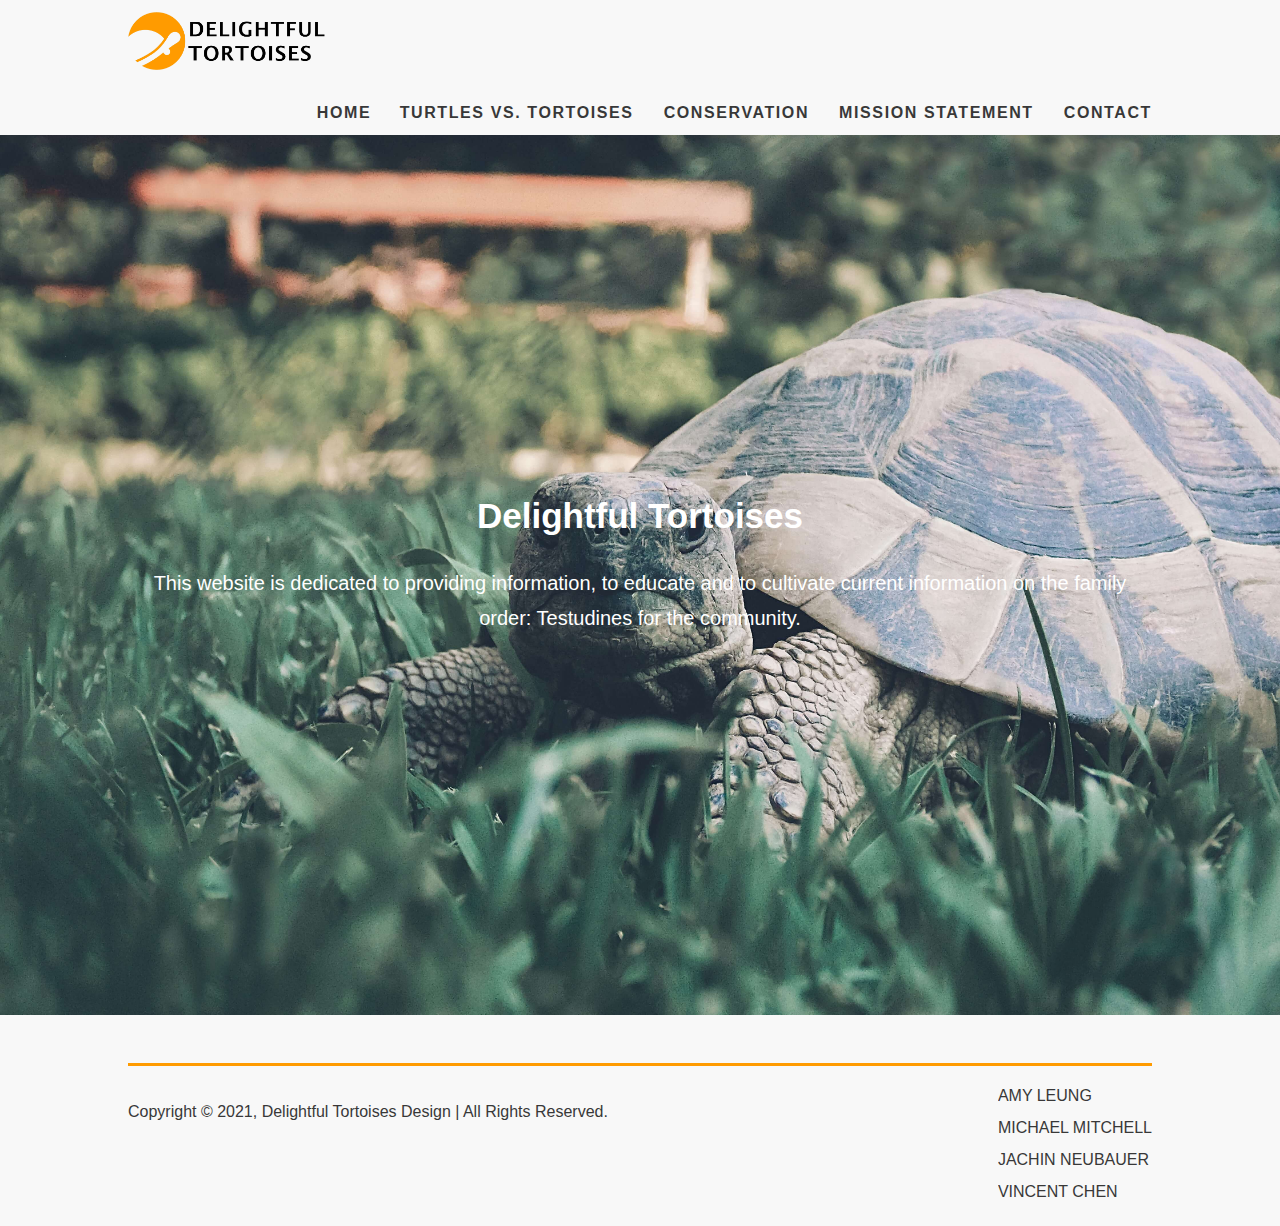
==== CPRG302/project - docs/index.html @ fd630750 "Add files via upload" ====
<!DOCTYPE html>
<html lang="en-CA">
  <head>
    <meta charset="utf-8" />
    <meta
      name="viewport"
      content="width=device-width, height=device-height, initial-scale=1.0"
    />
    <!--this makes it so the width changes to whatever the device screen width is-->
    <!--this is for SEO-->
    <meta
      name="description"
      content="professional clean Turtle Tortoise website, compare between turtles and Tortoises, home page, enter, Educational"
    />
    <meta name="keywords" content="Turtles, Tortoises, Education, Home page" />
    <meta
      name="author"
      content="co-created and co-authored by Amy Leung, Michael Mitchell, Jachin Neubauer, Vincent Chen"
    />
    <title>Delightful Tortoises</title>
    <link rel="stylesheet" href="./css/style.css" />
    <!-- TO MAKE ICONS and LOGO and some PICs transparent https://onlinepngtools.com/create-transparent-png-->
    <link rel="icon" href="./img/icon.png" />
  </head>

  <body>
    <header>
      <div class="container" id="logo">
        <!-- this will create the upper left logo with the turtle -->
        <a href="index.html"
          ><img src="./img/logo2.png" alt="turtle logo" width="200" height="60"
        /></a>

        <!-- for navigation menu near the top -->
        <!-- to make the burger i used the w3school resource https://www.w3schools.com/howto/howto_js_mobile_navbar.asp-->

        <nav>
          <div class="container" id="wraparound">
            <div class="burger">
              <div class="line1"></div>
              <div class="line2"></div>
              <div class="line3"></div>
            </div>
            <ul class="navigation_menu">
              <li><a href="index.html">home</a></li>
              <li>
                <a href="TurtlesvsTortoises.html"> Turtles VS. Tortoises </a>
              </li>
              <li><a href="conservation.html"> Conservation </a></li>
              <li><a href="missionstatement.html"> Mission Statement </a></li>
              <li><a href="contact.html">contact</a></li>
            </ul>
          </div>
        </nav>
      </div>
    </header>

    <section id="showcase">
      <div class="container">
        <h3>Delightful Tortoises</h3>

        <p>
          This website is dedicated to providing information, to educate and to
          cultivate current information on the family order: Testudines for the
          community.
        </p>
      </div>
    </section>

    <footer>
      <div class="container">
        <p id="border_above"></p>
        <p>
          Copyright &copy; 2021, Delightful Tortoises Design | All Rights
          Reserved.
        </p>
        <ul>
          <li>Amy Leung</li>
          <li>Michael Mitchell</li>
          <li>jachin neubauer</li>
          <li>Vincent Chen</li>
        </ul>
      </div>
    </footer>
    <script src="./js/animate.js"></script>
  </body>
</html>
---- CPRG302/project - docs/css/style.css ----
* {
  font-family: "Lucida Sans", "Lucida Sans Regular", "Lucida Grande",
    "Lucida Sans Unicode", Geneva, Verdana, sans-serif;
  font-size: 16px;
  line-height: 1.75;
  overflow-x: hidden;
  color: #383838;
}

html,
body {
  position: relative;
  overflow-x: hidden;
}
body {
  padding: 0;
  margin: 0 auto;
  background-color: #f8f8f8;
}

/* global container sets the width to 80 to be responsive, margin: auto moves the text with the browser, and if there is text too big for the page, there will be no scroll bar at the bottom, instead it will hide it */

.container {
  width: 80%;
  margin: 0 auto;
}

ul {
  margin: 0;
  padding: 0;
}

/* header */

header #logo {
  padding-top: 0.75em;
  padding-bottom: 0.5em;
}

header #logo img {
  height: auto;
  margin: 0;
}

header a {
  font-weight: bold;
  text-decoration: none;
  text-transform: uppercase;
  letter-spacing: 0.1em;
}

header li {
  display: inline;
  padding: 0em 0em 0em 1.5em;
}

header nav {
  float: right;
  margin-top: 1.25em;
}

header a:hover {
  color: #ff9b00;
  font-weight: bold;
}

nav #wraparound {
  text-align: center;
  width: 100%;
}

.burger {
  display: none;
  padding: 0.25em 1em 0.25em 0.25em;
  cursor: pointer;
}

.burger div {
  width: 1.5em;
  height: 3px;
  background-color: black;
  margin: 5px 0px 5px 0px;
  transition: all 0.5s ease;
}

footer {
  position: sticky;
  bottom: 0;
  margin: 2em auto 1em auto;
}

a:focus {
  color: #ff9b00;
}

#border_above {
  border-bottom: 3px solid #ff9b00;
  width: 100%;
}

footer p {
  float: left;
}

footer ul {
  float: right;
  list-style: none;
}

footer li {
  text-transform: uppercase;
  padding-bottom: 0.25em;
}

h3 {
  font-size: 35px;
  text-align: center;
}

@media screen and (max-width: 768px) {
  header #logo,
  header nav,
  header nav li,
  header a {
    float: none;
    text-align: center;
    width: 100%;
    margin-top: 0;
    margin-bottom: 0;
  }
  .navigation_menu {
    position: absolute;
    right: 0px;
    height: 40em;
    top: 7.5em;
    justify-content: space-around;
    align-items: center;
    display: flex;
    flex-direction: column;
    width: 100%;
    transform: translate(100%);
    transition: transform 0.5s ease-out;
    background-color: #f8f8f8;
  }
  .burger {
    display: block;
    float: right;
  }

  .navigation_menu_active {
    transform: translateX(0%);
  }

  .toggle .line1 {
    transform: rotate(-45deg) translate(-5px, 6px);
  }
  .toggle .line2 {
    opacity: 0;
  }
  .toggle .line3 {
    transform: rotate(45deg) translate(-5px, -6px);
  }
  #showcase {
    margin: 0 auto;
    resize: none;
  }
  .table {
    max-width: 100%;
    min-width: 100%;
  }
}

@media screen and (max-width: 1055px) {
  header #logo,
  header nav,
  header nav li,
  header a {
    float: none;
    text-align: center;
    width: 100%;
    margin-top: 0;
    margin-bottom: 0;
  }
  nav .navigation_menu li {
    float: none;
    text-align: center;
    width: 100%;
    display: block;
    padding: 0;
    padding-top: 0.25em;
    padding-bottom: 0.25em;
  }
  footer {
    width: 100%;
  }
  footer ul,
  footer li {
    display: block;
    padding: 0em 0.5em 0em 0.5em;
  }
}

/*  THE ABOVE IS PURELY FOR THE DESIGN OF THE HEADER, NAVIGATION, FOOTER, and BANNER  */

/*  THIS IS FOR THE HOME PAGE INDEX.HTML  */

#showcase {
  min-height: 55em;
  background: url("../img/aron-visuals-_rK32L_RjtU-unsplash.jpg") no-repeat
    center center;
  background-size: cover;
  text-align: center;
}
#showcase h3 {
  margin-top: 10em;
  margin-bottom: 0em;
  color: #ffffff;
}
#showcase p {
  font-size: 20px;
  color: #ffffff;
}

/* THIS IS FOR THE CONSERVATION PAGE */

iframe {
  border-width: 0px;
}
.video {
  text-align: center;
  padding-top: 1em;
}

.textbox1 {
  text-align: left;
  width: 80%;
  margin: auto;
}

th,
td {
  padding: 14px;
  text-align: center;
  border-bottom: 1px solid #ddd;
}

th {
  background-color: black;
  color: white;
}

table,
form {
  margin: 0 auto;
  border: 1px solid black;
  border-spacing: 0;
}

/* THIS IS FOR THE MISSION STATEMENT PAGE*/

.box {
  padding-top: 5px;
  padding-left: 5px;
  padding-bottom: 100px;
}

.tortMission {
  display: block;
  margin-left: 0 auto;
  margin-right: 0 auto;
}

.missionPIC {
  display: block;
  margin: 0 auto;
  max-width: 100%;
  height: auto;
  margin: auto;
}

/*  THIS IS THE FOR THE CONTACT FORM contact.html    */

#contact {
  margin-top: 2em;
  text-align: center;
}

form {
  min-width: 60%;
  max-width: 60%;
  background: #ff9b00;
  border: none;
  border-radius: 15px;
  padding: 0em 4em 1em 3em;
  display: inline-block;
  margin: 0 auto 3em auto;
  box-shadow: 0 0 8px #7c7c7c;
}

[type="text"],
[type="email"],
textarea {
  display: block;
  border: 1px solid rgb(116, 116, 116);
  border-radius: 3px;
  padding: 0.5em;
  margin-bottom: 1em;
  min-width: 100%;
  max-width: 100%;
}

textarea {
  min-height: 5em;
  max-height: 30em;
}

.over_input {
  float: left;
  text-align: left;
  line-height: 2em;
  margin-left: 1em;
}

button {
  display: flex;
  justify-content: center;
  align-items: center;
  border: 1px solid #f8f8f8;
  border-radius: 15px;
  background: #f8f8f8;
  padding: 0.5em 1.25em;
  letter-spacing: 1px;
  margin: 0em 0.5em 2em 0.5em;
  cursor: pointer;
  font-weight: bold;
  text-align: center;
  width: 100%;
  outline: none;
}
button:hover {
  background: #979797;
  border: 1px solid #979797;
  transition: 0.5s;
  color: #ffffff;
}
[type="text"]:focus,
[type="email"]:focus,
textarea:focus {
  outline: none;
  border: 1px solid #979797;
  transition: 0.5s;
}
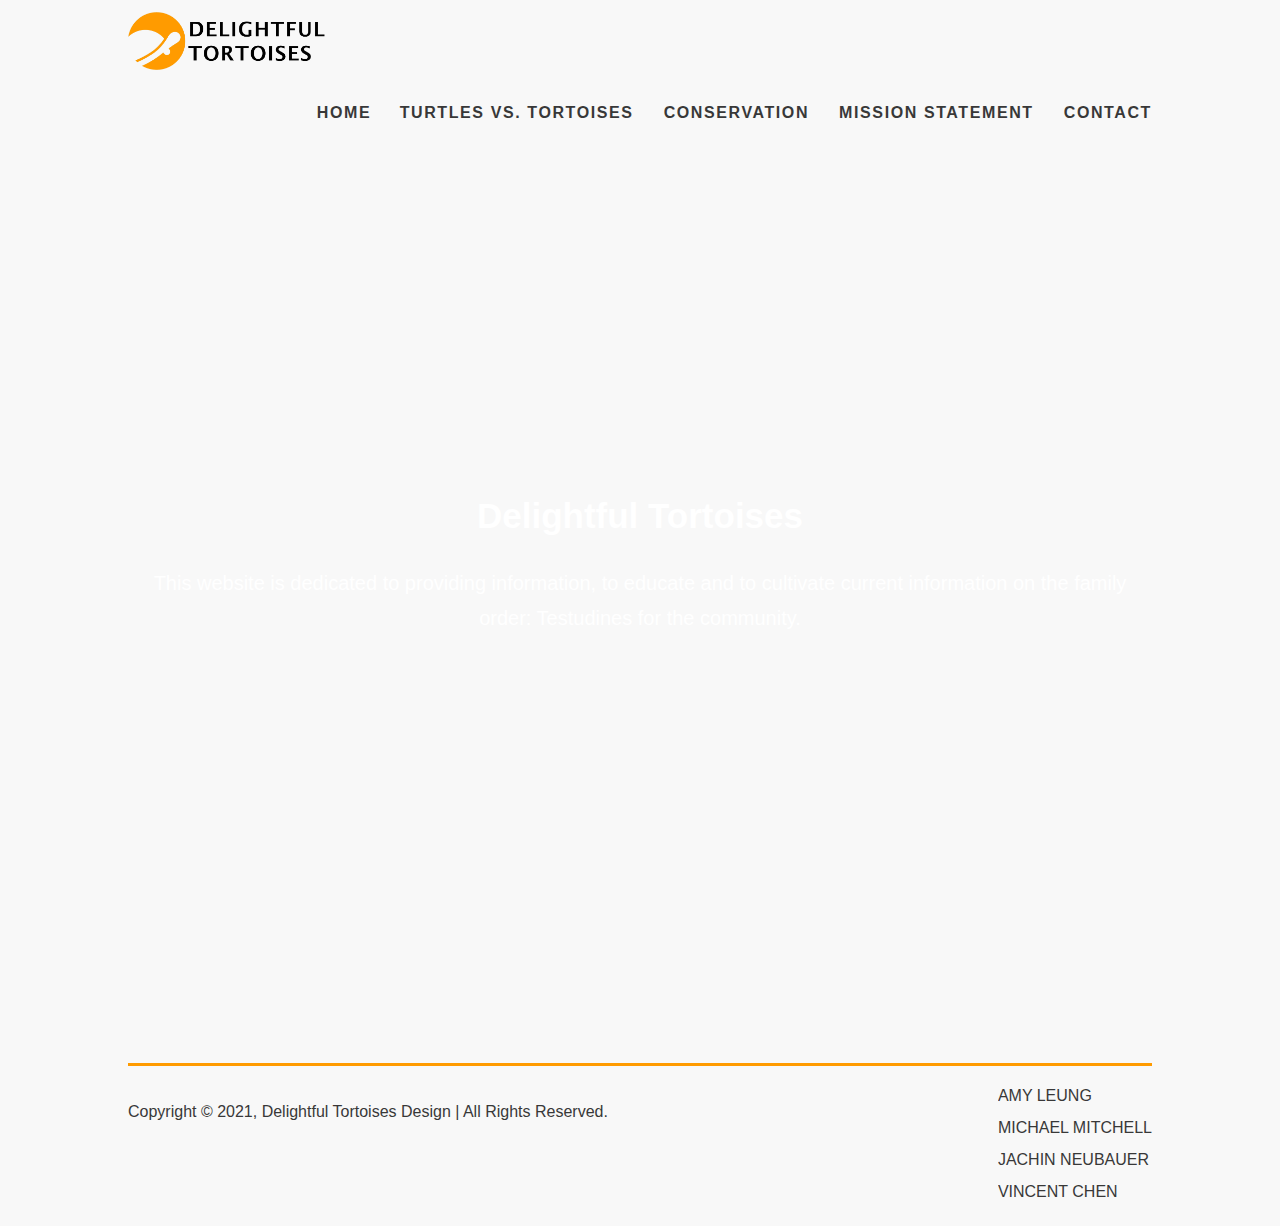
==== commit b5d190ee: "Update index.html" ====
--- a/CPRG302/project - docs/index.html
+++ b/CPRG302/project - docs/index.html
@@ -21,6 +21,24 @@
     <link rel="stylesheet" href="./css/style.css" />
     <!-- TO MAKE ICONS and LOGO and some PICs transparent https://onlinepngtools.com/create-transparent-png-->
     <link rel="icon" href="./img/icon.png" />
+    <style>
+      #showcase {
+        min-height: 55em;
+        background: url("./img/indexturtle.png") no-repeat
+          center center;
+        background-size: cover;
+        text-align: center;
+      }
+      #showcase h3 {
+        margin-top: 10em;
+        margin-bottom: 0em;
+        color: #ffffff;
+      }
+      #showcase p {
+        font-size: 20px;
+        color: #ffffff;
+      }
+    </style>
   </head>
 
   <body>
--- a/CPRG302/project - docs/css/style.css
+++ b/CPRG302/project - docs/css/style.css
@@ -206,7 +206,7 @@
 
 #showcase {
   min-height: 55em;
-  background: url("../img/aron-visuals-_rK32L_RjtU-unsplash.jpg") no-repeat
+  background: url("./img/indexturtle.jpg") no-repeat
     center center;
   background-size: cover;
   text-align: center;
